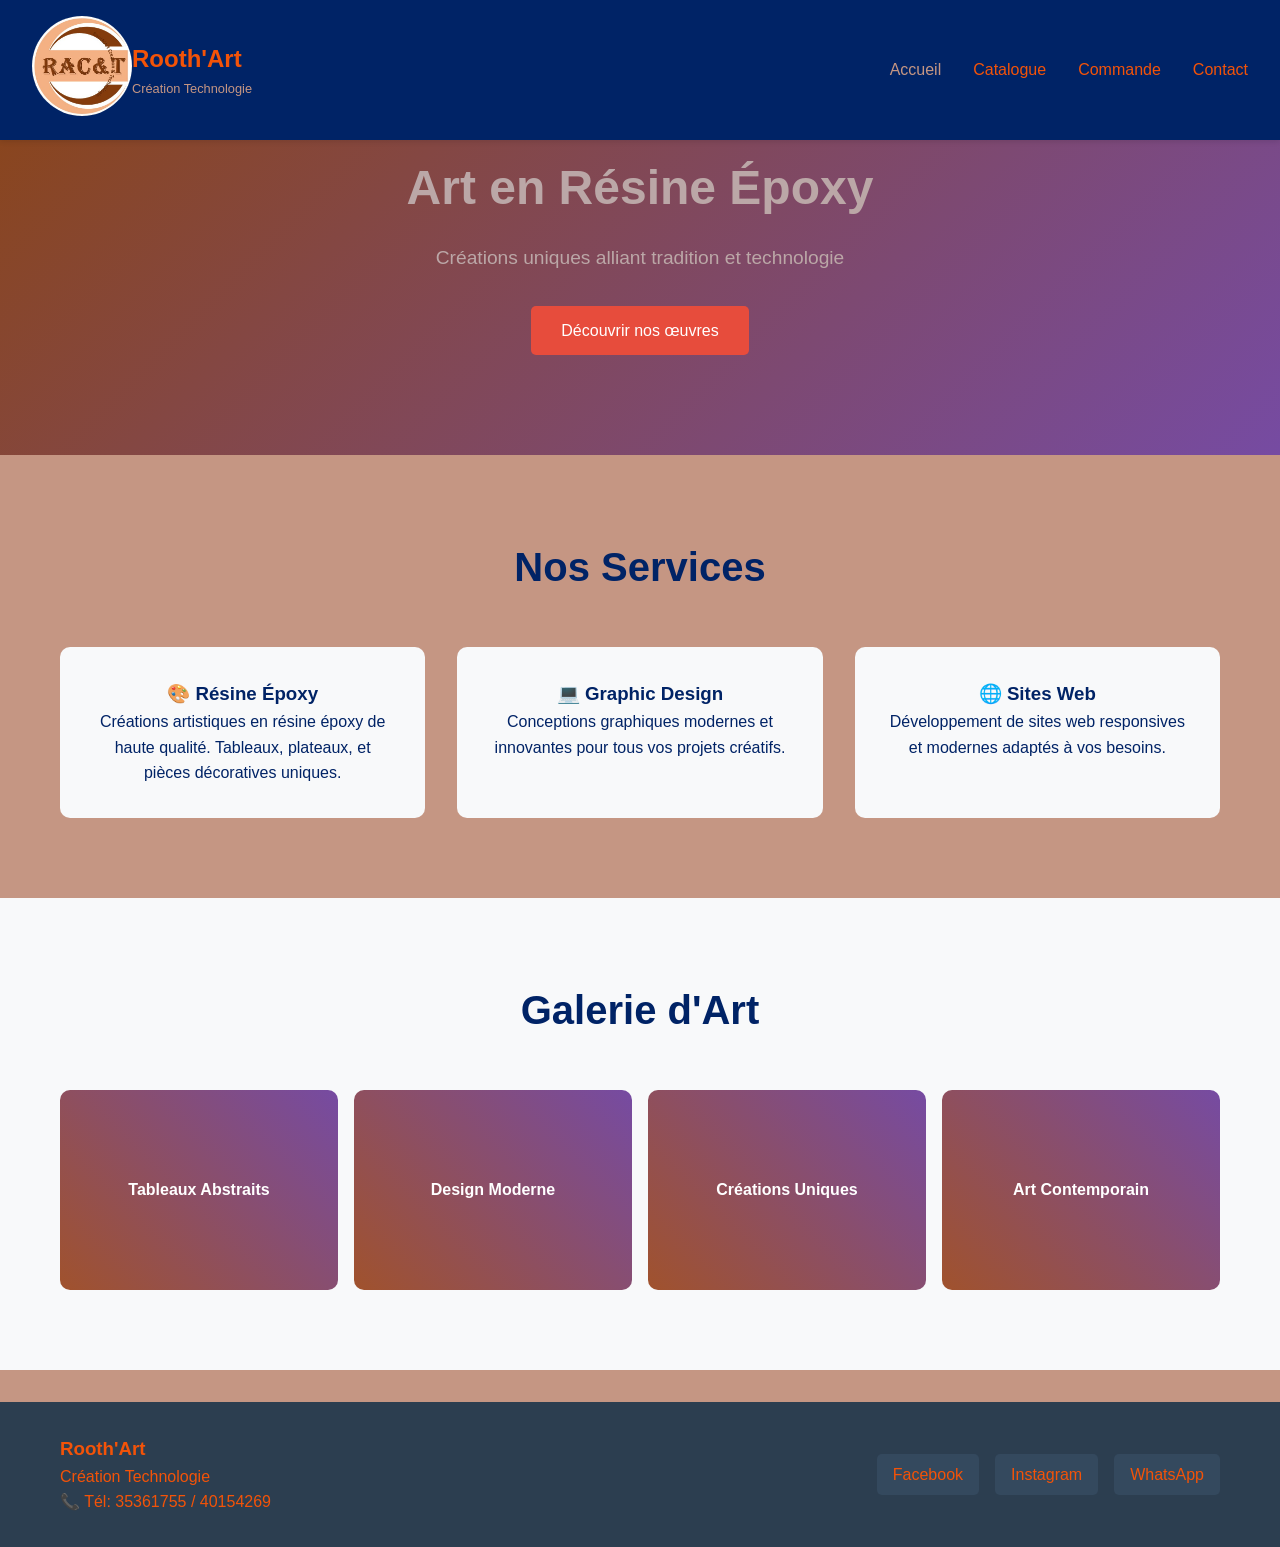
==== index.html @ ddb90b37 "Add files via upload" ====
<!DOCTYPE html>
<html lang="fr">
<head>
    <meta charset="UTF-8">
    <meta name="viewport" content="width=device-width, initial-scale=1.0">
    <link rel="stylesheet" href="styleindex.css">
    <title>Rooth'Art Création Technologie - Accueil</title>
</head>
<body>
    <header>
        <nav class="navbar">
           <div class="logo__Name">
             <div class="logo">
                 <img src="logo.jpg">
                </div>
            <div class="nav-brand">
                <h1>Rooth'Art</h1>
                <p>Création Technologie</p>
            </div>
           </div>
            <ul class="nav-menu">
                <li><a href="index.html" class="active">Accueil</a></li>
                <li><a href="catalogue.html">Catalogue</a></li>
                <li><a href="commande.html">Commande</a></li>
                <li><a href="contact.html">Contact</a></li>
            </ul>
            <div class="hamburger">
                <span></span>
                <span></span>
                <span></span>
            </div>
        </nav>
    </header>

    <main>
        <section class="hero">
            <div class="container">
                <div class="hero-content">
                    <h2>Art en Résine Époxy</h2>
                    <p>Créations uniques alliant tradition et technologie</p>
                    <a href="catalogue.html" class="btn">Découvrir nos œuvres</a>
                </div>
            </div>
        </section>

        <section class="services">
            <div class="container">
                <h2>Nos Services</h2>
                <div class="services-grid">
                    <div class="service-card">
                        <h3>🎨 Résine Époxy</h3>
                        <p>Créations artistiques en résine époxy de haute qualité. Tableaux, plateaux, et pièces décoratives uniques.</p>
                    </div>
                    <div class="service-card">
                        <h3>💻 Graphic Design</h3>
                        <p>Conceptions graphiques modernes et innovantes pour tous vos projets créatifs.</p>
                    </div>
                    <div class="service-card">
                        <h3>🌐 Sites Web</h3>
                        <p>Développement de sites web responsives et modernes adaptés à vos besoins.</p>
                    </div>
                </div>
            </div>
        </section>

        <section class="gallery-preview">
            <div class="container">
                <h2>Galerie d'Art</h2>
                <div class="gallery-grid">
                    <div class="gallery-item">Tableaux Abstraits</div>
                    <div class="gallery-item">Design Moderne</div>
                    <div class="gallery-item">Créations Uniques</div>
                    <div class="gallery-item">Art Contemporain</div>
                </div>
            </div>
        </section>
    </main>

    <footer>
        <div class="container">
            <div class="footer-content">
                <div class="footer-info">
                    <h3>Rooth'Art</h3>
                    <p>Création Technologie</p>
                    <p>📞 Tél: 35361755 / 40154269</p>
                </div>
                <div class="social-links">
                    <a href="#" class="social-link">Facebook</a>
                    <a href="#" class="social-link">Instagram</a>
                    <a href="https://wa.me/50940154269" class="social-link">WhatsApp</a>
                </div>
            </div>
        </div>
    </footert>
</body>
</html>
---- styleindex.css ----
* {
            margin: 0;
            padding: 0;
            box-sizing: border-box;
        }

        body {
            font-family: 'Arial', sans-serif;
            line-height: 1.6;
            color: #002366;
            background: #c59683;
        }

        .container {
            max-width: 1200px;
            margin: 0 auto;
            padding: 0 20px;
        }

        /* Navigation */
        .logo img{
            width: 100px;
            height: 100px;
            border-radius: 50%;
        }
        .logo__Name{
            display: flex;
            align-items: center;
        }
        .navbar {
            display: flex;
            justify-content: space-between;
            align-items: center;
            padding: 1rem 2rem;
            background: #002366;
            box-shadow: 0 2px 5px rgba(0,0,0,0.1);
            position: fixed;
            width: 100%;
            top: 0;
            z-index: 1000;
        }

        .nav-brand h1 {
            color: #f35308;
            font-size: 1.5rem;
        }

        .nav-brand p {
            color: #c59683;
            font-size: 0.8rem;
        }

        .nav-menu {
            display: flex;
            list-style: none;
            gap: 2rem;
        }

        .nav-menu a {
            text-decoration: none;
            color: #f35308;
            font-weight: 500;
            transition: color 0.3s;
        }

        .nav-menu a.active,
        .nav-menu a:hover {
            color: #c59683;
        }

        .hamburger {
            display: none;
            flex-direction: column;
            cursor: pointer;
        }

        .hamburger span {
            width: 25px;
            height: 3px;
            background: #333;
            margin: 3px 0;
            transition: 0.3s;
        }

        /* Hero Section */
        .hero {
            background: linear-gradient(135deg, #8b4513 0%, #764ba2 100%);
            color: rgb(187, 167, 167);
            padding: 150px 0 100px;
            text-align: center;
        }

        .hero-content h2 {
            font-size: 3rem;
            margin-bottom: 1rem;
        }

        .hero-content p {
            font-size: 1.2rem;
            margin-bottom: 2rem;
        }

        .btn {
            display: inline-block;
            background: #e74c3c;
            color: white;
            padding: 12px 30px;
            text-decoration: none;
            border-radius: 5px;
            transition: background 0.3s;
            border: none;
            cursor: pointer;
            font-size: 1rem;
        }

        .btn:hover {
            background: #c0392b;
        }

        /* Services */
        .services {
            padding: 80px 0;
        }

        .services h2 {
            text-align: center;
            margin-bottom: 3rem;
            font-size: 2.5rem;
        }

        .services-grid {
            display: grid;
            grid-template-columns: repeat(auto-fit, minmax(300px, 1fr));
            gap: 2rem;
        }

        .service-card {
            background: #f8f9fa;
            padding: 2rem;
            border-radius: 10px;
            text-align: center;
            transition: transform 0.3s;
        }

        .service-card:hover {
            transform: translateY(-5px);
        }

        /* Gallery Preview */
        .gallery-preview {
            padding: 80px 0;
            background: #f8f9fa;
        }

        .gallery-preview h2 {
            text-align: center;
            margin-bottom: 3rem;
            font-size: 2.5rem;
        }

        .gallery-grid {
            display: grid;
            grid-template-columns: repeat(auto-fit, minmax(250px, 1fr));
            gap: 1rem;
        }

        .gallery-item {
            height: 200px;
            background: linear-gradient(45deg, #a0522d, #764ba2);
            border-radius: 10px;
            display: flex;
            align-items: center;
            justify-content: center;
            color: white;
            font-weight: bold;
            text-align: center;
            padding: 1rem;
        }

        /* Footer */
        footer {
            background: #2c3e50;
            color: #f35308;
            padding: 2rem 0;
            margin-top: 2rem;
        }

        .footer-content {
            display: flex;
            justify-content: space-between;
            align-items: center;
        }

        .social-links {
            display: flex;
            gap: 1rem;
        }

        .social-link {
            color: #f35308;
            text-decoration: none;
            padding: 0.5rem 1rem;
            background: #34495e;
            border-radius: 5px;
            transition: background 0.3s;
        }

        .social-link:hover {
            background: #3498db;
        }

        /* Responsive Design 
        @media (max-width: 768px) {
            .hamburger {
                display: flex;
            }
            
            .nav-menu {
                position: fixed;
                left: -100%;
                top: 70px;
                flex-direction: column;
                background-color: white;
                width: 100%;
                text-align: center;
                transition: 0.3s;
                box-shadow: 0 10px 27px rgba(0,0,0,0.05);
                padding: 2rem 0;
            }
            
            .nav-menu.active {
                left: 0;
            }
            
            .hero-content h2 {
                font-size: 2rem;
            }
            
            .footer-content {
                flex-direction: column;
                gap: 1rem;
                text-align: center;
            }
            
            .services-grid {
                grid-template-columns: 1fr;
            }

            .gallery-grid {
                grid-template-columns: repeat(auto-fit, minmax(200px, 1fr));
            }
        }

        @media (max-width: 480px) {
            .container {
                padding: 0 15px;
            }
            
            .navbar {
                padding: 1rem;
            }
            
            .hero {
                padding: 120px 0 60px;
            }
            
            .gallery-item {
                height: 150px;
                font-size: 0.9rem;
            }
        }
    
         /* Responsive */
        @media (max-width: 200px) {
            .nav-container {
                flex-direction: column;
                gap: 1rem;
            }

            nav ul {
                gap: 1rem;
            }

            .contact-grid {
                grid-template-columns: 1fr;
            }

            .section {
                padding: 2rem 1rem;
            }
        }
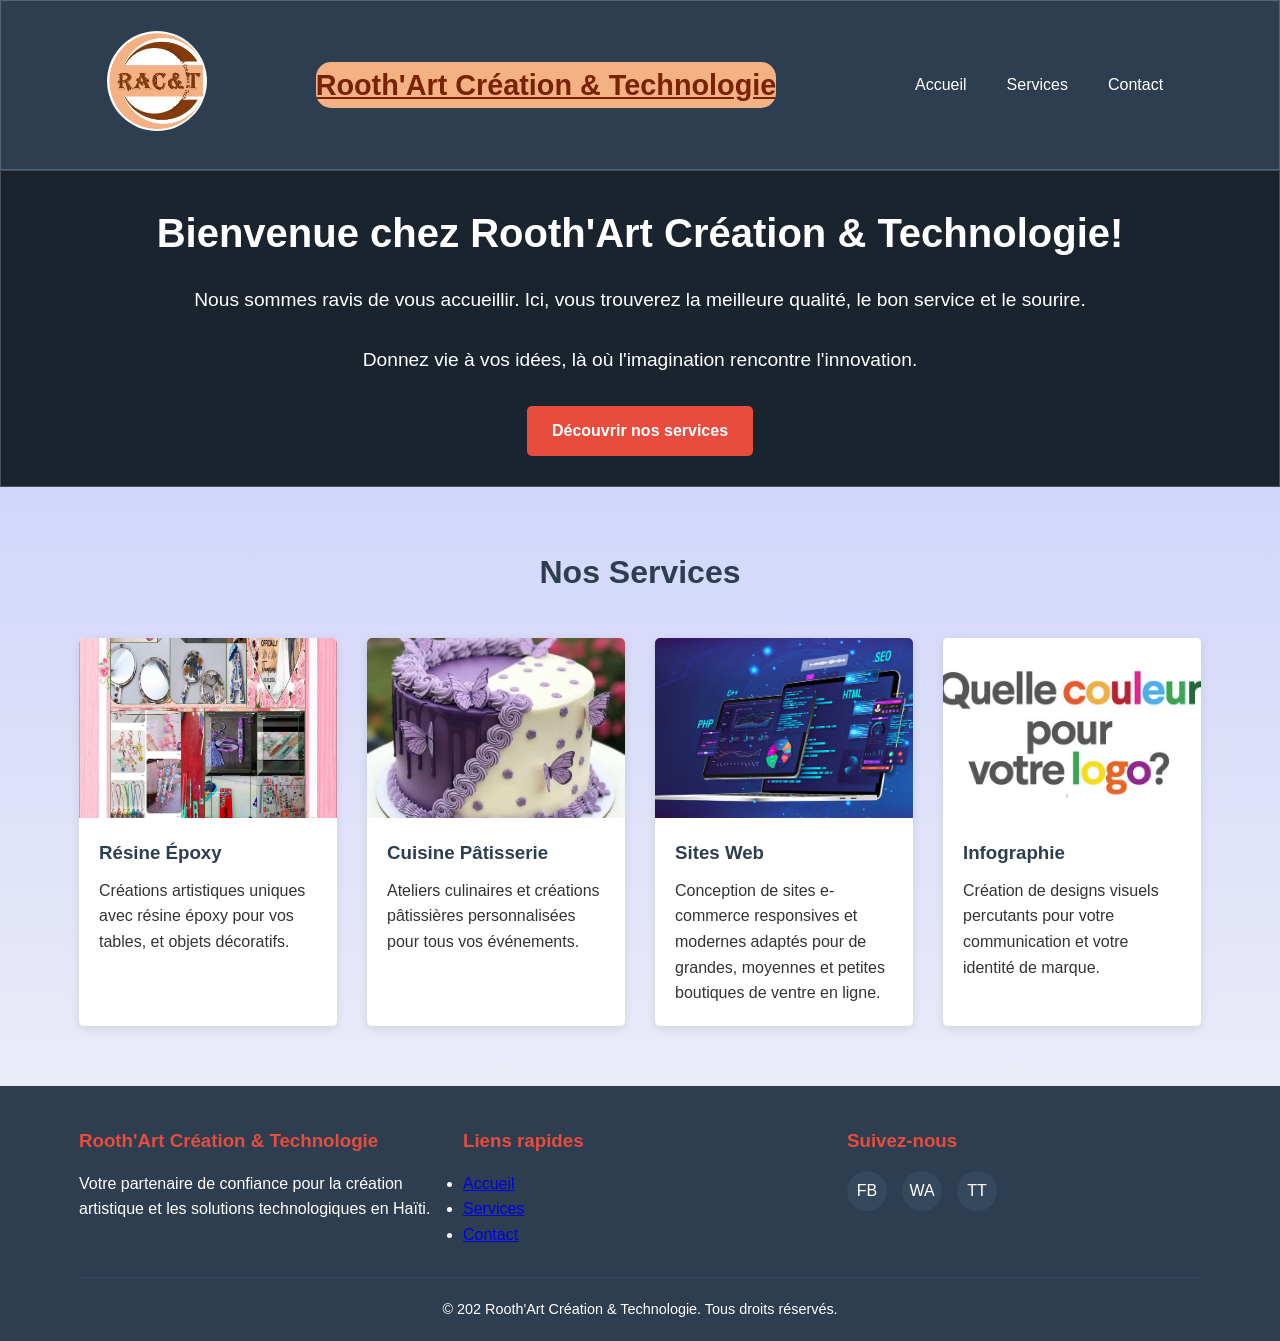
==== commit 711cb2f2: "Add files via upload" ====
--- a/index.html
+++ b/index.html
@@ -3,94 +3,484 @@
 <head>
     <meta charset="UTF-8">
     <meta name="viewport" content="width=device-width, initial-scale=1.0">
-    <link rel="stylesheet" href="styleindex.css">
-    <title>Rooth'Art Création Technologie - Accueil</title>
+    <title>Accueil - Rooth'Art Création & Technologie</title>
+    <style>
+        * {
+            margin: 0;
+            padding: 0;
+            box-sizing: border-box;
+        }
+        
+        body {
+            font-family: 'Arial', sans-serif;
+            line-height: 1.6;
+            color: #333;
+            background-color: #f9f9f9;
+            background: linear-gradient(rgba(174, 182, 252, 0.8), rgba(242, 243, 245, 0.8)), 
+                        url("fotolia.jpg");
+            background-size: cover;
+             transition: transform 0.3s;
+               transform-style: preserve-3d;
+            animation: carouselRotate 60s ;
+             transition: all 0.5s ease;
+        
+        }
+
+          @keyframes carouselRotate {
+            0% { transform: rotateY(0deg); }
+            100% { transform: rotateY(360deg); }
+        }
+        
+        .container {
+            width: 90%;
+            max-width: 1200px;
+            margin: 0 auto;
+            padding: 0 15px;
+        }
+        
+        /* Header */
+        header {
+            background-color: #2c3e50;
+            color: white;
+            padding: 15px 0;
+            position: sticky;
+            top: 0;
+            z-index: 100;
+            box-shadow: 0 2px 5px rgba(0,0,0,0.1);
+        }
+        
+
+        /* KADO 1: Bounce Animation */
+        header {
+            
+            backdrop-filter: blur(10px);
+            border-radius: none;
+            padding: 30px;
+            text-align: center;
+            border: 1px solid rgba(255,255,255,0.2);
+            cursor: pointer;
+            transition: all 0.3s ease;
+            animation: bounce 2s infinite ease-in-out;
+        }
+
+        header:hover {
+            animation-play-state: paused;
+            background: rgba(255,255,255,0.2);
+            transform: scale(1.05);
+        }
+
+        @keyframes bounce {
+            0%, 100% {
+                transform: translateY(0);
+            }
+            50% {
+                transform: translateY(-20px);
+            }
+        }
+        .log img{
+            width: 100px;
+            height: 100px;
+            border-radius: 50px;
+               transition: transform 0.3s;
+               transform-style: preserve-3d;
+            animation: carouselRotate 60s infinite;
+             transition: all 0.5s ease;
+        }
+           @keyframes carouselRotate {
+            0% { transform: rotateY(0deg); }
+            100% { transform: rotateY(360deg); }
+        }
+        .logo {
+            font-size: 1.8rem;
+            font-weight: bold;
+            color:#792203
+        }
+        .log img:hover {
+            animation-play-state: paused;
+            background: rgba(255,255,255,0.2);
+            transform: scale(1.05);
+        }
+        
+        /* Typewriter Animation */
+        .logo {
+            background: rgba(244,177,131);
+            backdrop-filter: blur(10px);
+            border-radius: 15px;
+            padding: 0px;
+            text-align: center;
+        
+            border: none;
+            cursor: pointer;
+            overflow: hidden;
+        }
+
+        .logo {
+            overflow: hidden;
+            border-right: 2px  white;
+            white-space: nowrap;
+            animation: typing 3s steps(20) infinite alternate, blink 0.8s infinite;
+        }
+
+        @keyframes typing {
+            0% { width: 0; }
+            100% { width: 100%; }
+        }
+
+        @keyframes blink {
+            0%, 100% { border-color: rgb(255, 94, 0); }
+            50% { border-color: transparent; }
+        }
+        .logo:hover {
+            animation-play-state: paused;
+            background:#792203;
+            transform: scale(1.05);
+            color: white;
+        }
+        nav {
+            display: flex;
+            justify-content: space-between;
+            align-items: center;
+        }
+        
+        .nav-links {
+            display: flex;
+            list-style: none;
+        }
+        
+        .nav-links li {
+            margin-left: 20px;
+        }
+        
+        .nav-links a {
+            color: white;
+            text-decoration: none;
+            padding: 5px 10px;
+            transition: color 0.3s;
+        }
+        
+        .nav-links a:hover {
+            color: #e74c3c;
+        }
+        
+        .menu-toggle {
+            display: none;
+            cursor: pointer;
+            font-size: 1.5rem;
+        }
+        
+        #menu-check {
+            display: none;
+        }
+        
+        /* Hero Section */
+        .hero {
+            background: linear-gradient(rgba(0,0,0,0.5), rgba(0,0,0,0.5)), #34495e;
+            color: white;
+            text-align: center;
+            padding: 100px 0;
+        }
+        
+        .hero h1 {
+            font-size: 2.5rem;
+            margin-bottom: 20px;
+        }
+        
+        .hero p {
+            font-size: 1.2rem;
+            margin-bottom: 30px;
+        }
+         .hero{
+            backdrop-filter: blur(10px);
+            border-radius: none;
+            padding: 30px;
+            text-align: center;
+            border: 1px solid rgba(255,255,255,0.2);
+            cursor: pointer;
+            animation: pulse 3s infinite;
+            transition: all 0.3s ease;
+        }
+
+        .hero:hover {
+            animation-play-state: paused;
+            box-shadow: 0 0 30px rgba(255,255,255,0.5);
+        }
+
+        @keyframes pulse {
+            0%, 100% {
+                transform: scale(1);
+                box-shadow: 0 0 0 rgba(255,255,255,0);
+            }
+            50% {
+                transform: scale(1.05);
+                box-shadow: 0 0 20px rgba(255,255,255,0.3);
+            }
+        }
+
+        
+        .btn {
+            display: inline-block;
+            background-color: #e74c3c;
+            color: white;
+            padding: 12px 25px;
+            border-radius: 5px;
+            font-weight: bold;
+            transition: background-color 0.3s;
+            text-decoration: none;
+        }
+        
+        .btn:hover {
+            background-color: #c0392b;
+        }
+        
+        /* Services Preview */
+        .services-preview {
+            padding: 60px 0;
+        }
+        
+        .section-title {
+            text-align: center;
+            margin-bottom: 40px;
+            font-size: 2rem;
+            color: #2c3e50;
+        }
+        
+        .services-grid {
+            display: grid;
+            grid-template-columns: repeat(auto-fit, minmax(250px, 1fr));
+            gap: 30px;
+        }
+        
+        .service-card {
+            background-color: white;
+            border-radius: 5px;
+            overflow: hidden;
+            box-shadow: 0 3px 10px rgba(0,0,0,0.1);
+            transition: transform 0.3s;
+               transform-style: preserve-3d;
+            animation: carouselRotate 60s infinite;
+            
+        }
+           @keyframes carouselRotate {
+            0% { transform: rotateY(0deg); }
+            100% { transform: rotateY(360deg); }
+        }
+        .service-card:hover {
+            transform: translateY(-5px);
+        }
+        
+        .service-card img {
+            width: 100%;
+            height: 180px;
+            object-fit: cover;
+            background-color: #ddd;
+             transition: all 0.5s ease;
+            
+
+        }
+         .carousel-item:nth-child(1) { transform: rotateY(0deg) translateZ(400px); }
+        .carousel-item:nth-child(2) { transform: rotateY(60deg) translateZ(400px); }
+        .carousel-item:nth-child(3) { transform: rotateY(120deg) translateZ(400px); }
+        .carousel-item:nth-child(4) { transform: rotateY(180deg) translateZ(400px); }
+        .carousel-item:nth-child(5) { transform: rotateY(240deg) translateZ(400px); }
+        .carousel-item:nth-child(6) { transform: rotateY(300deg) translateZ(400px); }
+        
+        .service-info {
+            padding: 20px;
+        }
+        
+        .service-info h3 {
+            margin-bottom: 10px;
+            color: #2c3e50;
+        }
+          .service-card:hover {
+            animation-play-state: paused;
+            background: rgba(255,255,255,0.2);
+            transform: scale(1.05);
+        }
+        /* Footer */
+        footer {
+            background-color: #2c3e50;
+            color: white;
+            padding: 40px 0 20px;
+        }
+        
+        .footer-content {
+            display: grid;
+            grid-template-columns: repeat(auto-fit, minmax(200px, 1fr));
+            gap: 30px;
+            margin-bottom: 30px;
+        }
+        
+        .footer-section h3 {
+            margin-bottom: 15px;
+            color: #e74c3c;
+        }
+        
+        .social-links {
+            display: flex;
+            gap: 15px;
+        }
+        
+        .social-links a {
+            display: inline-block;
+            width: 40px;
+            height: 40px;
+            background-color: #34495e;
+            border-radius: 50%;
+            text-align: center;
+            line-height: 40px;
+            transition: background-color 0.3s;
+            color: white;
+            text-decoration: none;
+        }
+        
+        .social-links a:hover {
+            background-color: #e74c3c;
+        }
+        
+        .copyright {
+            text-align: center;
+            padding-top: 20px;
+            border-top: 1px solid #34495e;
+            font-size: 0.9rem;
+        }
+        
+        /* Mobile Navigation */
+        @media (max-width: 768px) {
+            .menu-toggle {
+                display: block;
+            }
+            
+            .nav-links {
+                position: fixed;
+                top: 70px;
+                left: -100%;
+                width: 100%;
+                height: calc(100vh - 70px);
+                background-color: #2c3e50;
+                flex-direction: column;
+                align-items: center;
+                justify-content: flex-start;
+                padding-top: 50px;
+                transition: left 0.3s;
+            }
+            
+            #menu-check:checked ~ .nav-links {
+                left: 0;
+            }
+            
+            .nav-links li {
+                margin: 15px 0;
+            }
+            
+            .hero h1 {
+                font-size: 2rem;
+            }
+            
+            .hero p {
+                font-size: 1rem;
+            }
+        }
+    </style>
 </head>
 <body>
     <header>
-        <nav class="navbar">
-           <div class="logo__Name">
-             <div class="logo">
-                 <img src="logo.jpg">
+        <div class="container">
+            <nav>
+                <div class="log">
+                <img src="log.jpg">
                 </div>
-            <div class="nav-brand">
-                <h1>Rooth'Art</h1>
-                <p>Création Technologie</p>
-            </div>
-           </div>
-            <ul class="nav-menu">
-                <li><a href="index.html" class="active">Accueil</a></li>
-                <li><a href="catalogue.html">Catalogue</a></li>
-                <li><a href="commande.html">Commande</a></li>
-                <li><a href="contact.html">Contact</a></li>
-            </ul>
-            <div class="hamburger">
-                <span></span>
-                <span></span>
-                <span></span>
-            </div>
-        </nav>
+                <a href="index.html" class="logo">Rooth'Art Création & Technologie</a>
+                <input type="checkbox" id="menu-check">
+                <label for="menu-check" class="menu-toggle">☰</label>
+                <ul class="nav-links">
+                    <li><a href="index.html">Accueil</a></li>
+                    <li><a href="services.html">Services</a></li>
+                    <li><a href="contact.html">Contact</a></li>
+                </ul>
+            </nav>
+        </div>
     </header>
 
     <main>
         <section class="hero">
             <div class="container">
-                <div class="hero-content">
-                    <h2>Art en Résine Époxy</h2>
-                    <p>Créations uniques alliant tradition et technologie</p>
-                    <a href="catalogue.html" class="btn">Découvrir nos œuvres</a>
-                </div>
+                <h1>Bienvenue chez Rooth'Art Création & Technologie!</h1>
+                <p>Nous sommes ravis de vous accueillir. 
+Ici, vous trouverez la meilleure qualité, le bon service et le sourire.
+</p>
+<p>Donnez vie à vos idées, là où l'imagination rencontre l'innovation.</p>
+                <a href="services.html" class="btn">Découvrir nos services</a>
             </div>
         </section>
-
-        <section class="services">
+        
+        <section class="services-preview">
             <div class="container">
-                <h2>Nos Services</h2>
+                
+                <h2 class="section-title">Nos Services</h2>
                 <div class="services-grid">
+                   
                     <div class="service-card">
-                        <h3>🎨 Résine Époxy</h3>
-                        <p>Créations artistiques en résine époxy de haute qualité. Tableaux, plateaux, et pièces décoratives uniques.</p>
+                        <div style="background-color: #e74c3c; height: 180px; display: flex; align-items: center; justify-content: center; color: white; font-weight: bold;"><img src="collec .jpg"></div>
+                        <div class="service-info">
+                            <h3>Résine Époxy</h3>
+                            <p>Créations artistiques uniques avec résine époxy pour vos tables, et objets décoratifs.</p>
+                        </div>
                     </div>
                     <div class="service-card">
-                        <h3>💻 Graphic Design</h3>
-                        <p>Conceptions graphiques modernes et innovantes pour tous vos projets créatifs.</p>
+                        <div style="background-color: #3498db; height: 180px; display: flex; align-items: center; justify-content: center; color: white; font-weight: bold;"><img src="36.jpg"></div>
+                        <div class="service-info">
+                            <h3>Cuisine Pâtisserie</h3>
+                            <p>Ateliers culinaires et créations pâtissières personnalisées pour tous vos événements.</p>
+                        </div>
                     </div>
                     <div class="service-card">
-                        <h3>🌐 Sites Web</h3>
-                        <p>Développement de sites web responsives et modernes adaptés à vos besoins.</p>
+                        <div style="background-color: #2ecc71; height: 180px; display: flex; align-items: center; justify-content: center; color: white; font-weight: bold;"><img src="DE.jpg"></div>
+                        <div class="service-info">
+                            <h3>Sites Web</h3>
+                            <p>Conception de sites e-commerce responsives et modernes adaptés pour de grandes, moyennes et petites boutiques de ventre en ligne.</p>
+                        </div>
+                    </div>
+                    <div class="service-card">
+                        <div style="background-color: none; height: 180px; display: flex; align-items: center; justify-content: center; color: white; font-weight: bold;"><img src="80.jpg"></div>
+                        <div class="service-info">
+                            <h3>Infographie</h3>
+                            <p>Création de designs visuels percutants pour votre communication et votre identité de marque.</p>
+                        </div>
                     </div>
                 </div>
             </div>
         </section>
-
-        <section class="gallery-preview">
-            <div class="container">
-                <h2>Galerie d'Art</h2>
-                <div class="gallery-grid">
-                    <div class="gallery-item">Tableaux Abstraits</div>
-                    <div class="gallery-item">Design Moderne</div>
-                    <div class="gallery-item">Créations Uniques</div>
-                    <div class="gallery-item">Art Contemporain</div>
-                </div>
-            </div>
-        </section>
     </main>
 
     <footer>
         <div class="container">
             <div class="footer-content">
-                <div class="footer-info">
-                    <h3>Rooth'Art</h3>
-                    <p>Création Technologie</p>
-                    <p>📞 Tél: 35361755 / 40154269</p>
+                <div class="footer-section">
+                    <h3>Rooth'Art Création & Technologie</h3>
+                    <p>Votre partenaire de confiance pour la création artistique et les solutions technologiques en Haïti.</p>
                 </div>
-                <div class="social-links">
-                    <a href="#" class="social-link">Facebook</a>
-                    <a href="#" class="social-link">Instagram</a>
-                    <a href="https://wa.me/50940154269" class="social-link">WhatsApp</a>
+                <div class="footer-section">
+                    <h3>Liens rapides</h3>
+                    <ul>
+                        <li><a href="index.html">Accueil</a></li>
+                        <li><a href="services.html">Services</a></li>
+                        <li><a href="contact.html">Contact</a></li>
+                    </ul>
+                </div>
+                <div class="footer-section">
+                    <h3>Suivez-nous</h3>
+                    <div class="social-links">
+                        <a href="#" aria-label="Facebook">FB</a>
+                        <a href="#" aria-label="WhatsApp">WA</a>
+                        <a href="#" aria-label="TikTok">TT</a>
+                    </div>
                 </div>
             </div>
+            <div class="copyright">
+                <p>&copy; 202 Rooth'Art Création & Technologie. Tous droits réservés.</p>
+            </div>
         </div>
-    </footert>
+    </footer>
 </body>
 </html>
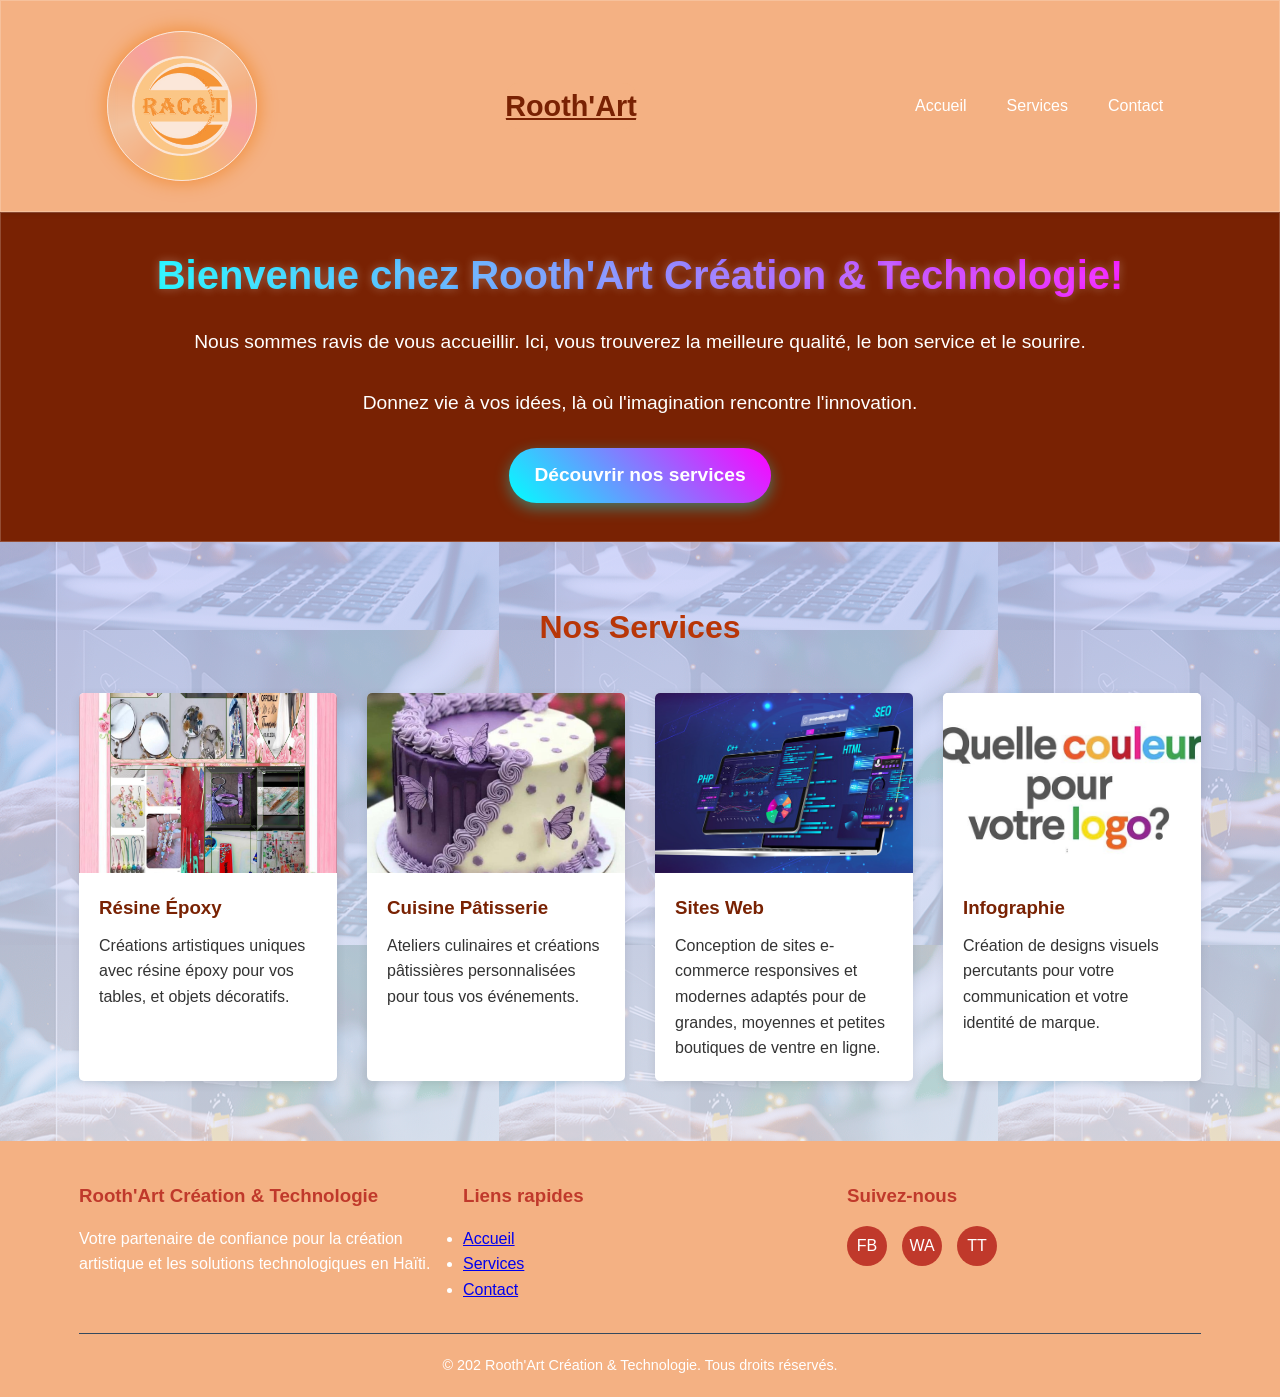
==== commit 44c5307d: "Add files via upload" ====
--- a/index.html
+++ b/index.html
@@ -15,10 +15,8 @@
             font-family: 'Arial', sans-serif;
             line-height: 1.6;
             color: #333;
-            background-color: #f9f9f9;
             background: linear-gradient(rgba(174, 182, 252, 0.8), rgba(242, 243, 245, 0.8)), 
-                        url("fotolia.jpg");
-            background-size: cover;
+                        url("prog1.png");
              transition: transform 0.3s;
                transform-style: preserve-3d;
             animation: carouselRotate 60s ;
@@ -40,7 +38,7 @@
         
         /* Header */
         header {
-            background-color: #2c3e50;
+            background-color: rgba(244,177,131);
             color: white;
             padding: 15px 0;
             position: sticky;
@@ -65,7 +63,7 @@
 
         header:hover {
             animation-play-state: paused;
-            background: rgba(255,255,255,0.2);
+            background:#792203;
             transform: scale(1.05);
         }
 
@@ -75,6 +73,212 @@
             }
             50% {
                 transform: translateY(-20px);
+            }
+        }
+         .log {
+            position: absolute;
+            width: 100%;
+            height: 100%;
+            display: flex;
+            justify-content: center;
+            align-items: center;
+            transform-style: preserve-3d;
+            animation: float 6s ease-in-out infinite;
+        }
+
+        .log {
+            position: absolute;
+            width: 150px;
+            height: 150px;
+            background: rgba(255, 255, 255, 0.1);
+            border-radius: 50%;
+            display: flex;
+            justify-content: center;
+            align-items: center;
+            box-shadow: 
+                0 0 20px #792203;
+                
+            backdrop-filter: blur(5px);
+            border: 1px solid white
+        }
+
+        .log {
+            font-size: 80px;
+            color: transparent;
+            background: linear-gradient(45deg, #00ffff, #ff00ff, #ffff00);
+            background-clip: text;
+            -webkit-background-clip: text;
+            animation: colorShift 4s linear infinite;
+        }
+
+        .log{
+            background: 
+                radial-gradient(circle at 30% 30%, rgba(0, 255, 255, 0.4), transparent 70%),
+                radial-gradient(circle at 70% 70%, rgba(255, 0, 255, 0.4), transparent 70%);
+            opacity: 0.7;
+            animation: rotate 10s linear infinite;
+            mix-blend-mode: overlay;
+        }
+
+        .log{
+            background: 
+                conic-gradient(from 0deg, 
+                    transparent 0%, 
+                    rgba(0, 255, 255, 0.3) 10%, 
+                    transparent 20%,
+                    rgba(255, 0, 255, 0.3) 30%,
+                    transparent 40%,
+                    rgba(255, 255, 0, 0.3) 50%,
+                    transparent 60%,
+                    rgba(0, 255, 255, 0.3) 70%,
+                    transparent 80%,
+                    rgba(255, 0, 255, 0.3) 90%,
+                    transparent 100%);
+            animation: spin 8s linear infinite;
+        }
+
+        .log {
+            position: relative;
+        
+        }
+
+        .particle:nth-child(2) {
+            background: rgba(255, 0, 255, 0.8);
+            animation-delay: 1s;
+            top: 20%;
+            left: 70%;
+        }
+
+        .particle:nth-child(3) {
+            background: rgba(255, 255, 0, 0.8);
+            animation-delay: 2s;
+            top: 60%;
+            left: 20%;
+        }
+
+        .particle:nth-child(4) {
+            background: rgba(0, 255, 255, 0.8);
+            animation-delay: 3s;
+            top: 80%;
+            left: 60%;
+        }
+
+        .particle:nth-child(5) {
+            background: rgba(255, 0, 255, 0.8);
+            animation-delay: 4s;
+            top: 40%;
+            left: 80%;
+        }
+
+        .header-content {
+            text-align: center;
+            margin-top: 20px;
+        }
+
+        h1 {
+            font-size: 2.5rem;
+            margin-bottom: 10px;
+            background: linear-gradient(90deg, #00ffff, #ff00ff);
+            background-clip: text;
+            -webkit-background-clip: text;
+            color: transparent;
+            text-shadow: 0 0 10px rgba(255, 255, 255, 0.3);
+        }
+
+        @keyframes float {
+            0%, 100% {
+                transform: translateY(0) rotateX(5deg) rotateY(5deg);
+            }
+            50% {
+                transform: translateY(-15px) rotateX(-5deg) rotateY(-5deg);
+            }
+        }
+
+        @keyframes colorShift {
+            0% {
+                filter: hue-rotate(0deg);
+            }
+            100% {
+                filter: hue-rotate(360deg);
+            }
+        }
+
+        @keyframes rotate {
+            0% {
+                transform: rotate(0deg);
+            }
+            100% {
+                transform: rotate(360deg);
+            }
+        }
+
+        @keyframes spin {
+            0% {
+                transform: rotate(0deg);
+            }
+            100% {
+                transform: rotate(360deg);
+            }
+        }
+
+        @keyframes particleFloat {
+            0%, 100% {
+                transform: translate(0, 0);
+                opacity: 0;
+            }
+            10% {
+                opacity: 1;
+            }
+            90% {
+                opacity: 1;
+            }
+            50% {
+                transform: translate(20px, -20px);
+            }
+        }
+
+        /* Responsive */
+        @media (max-width: 768px) {
+            .hologram-container {
+                width: 250px;
+                height: 250px;
+            }
+            
+            .logo-base {
+                width: 170px;
+                height: 170px;
+            }
+            
+            .logo-symbol {
+                font-size: 70px;
+            }
+            
+            h1 {
+                font-size: 2rem;
+            }
+        }
+
+        @media (max-width: 480px) {
+            .hologram-container {
+                width: 200px;
+                height: 200px;
+            }
+            
+            .logo-base {
+                width: 140px;
+                height: 140px;
+            }
+            
+            .logo-symbol {
+                font-size: 60px;
+            }
+            
+            h1 {
+                font-size: 1.8rem;
+            }
+            
+            p {
+                font-size: 1rem;
             }
         }
         .log img{
@@ -102,7 +306,7 @@
         }
         
         /* Typewriter Animation */
-        .logo {
+       .logo {
             background: rgba(244,177,131);
             backdrop-filter: blur(10px);
             border-radius: 15px;
@@ -112,13 +316,12 @@
             border: none;
             cursor: pointer;
             overflow: hidden;
-        }
+        } 
 
         .logo {
             overflow: hidden;
             border-right: 2px  white;
             white-space: nowrap;
-            animation: typing 3s steps(20) infinite alternate, blink 0.8s infinite;
         }
 
         @keyframes typing {
@@ -159,7 +362,7 @@
         }
         
         .nav-links a:hover {
-            color: #e74c3c;
+            color: #e74c3c;;
         }
         
         .menu-toggle {
@@ -174,7 +377,7 @@
         
         /* Hero Section */
         .hero {
-            background: linear-gradient(rgba(0,0,0,0.5), rgba(0,0,0,0.5)), #34495e;
+            background: #792203;;
             color: white;
             text-align: center;
             padding: 100px 0;
@@ -188,6 +391,7 @@
         .hero p {
             font-size: 1.2rem;
             margin-bottom: 30px;
+            text-align: center;
         }
          .hero{
             backdrop-filter: blur(10px);
@@ -203,6 +407,7 @@
         .hero:hover {
             animation-play-state: paused;
             box-shadow: 0 0 30px rgba(255,255,255,0.5);
+            background: rgba(244,177,131);;
         }
 
         @keyframes pulse {
@@ -217,12 +422,37 @@
         }
 
         
+        .btn {
+            display: inline-block;
+            padding: 15px 40px;
+            background: linear-gradient(45deg, #00ffff, #ff00ff);
+            color: white;
+            text-decoration: none;
+            font-weight: 600;
+            font-size: 1.2rem;
+            border-radius: 30px;
+            box-shadow: 0 5px 15px rgba(0, 255, 255, 0.4);
+            transition: all 0.3s ease;
+            position: relative;
+            overflow: hidden;
+        }
+
+        .btn::before {
+            content: '';
+            position: absolute;
+            top: 0;
+            left: -100%;
+            width: 100%;
+            height: 100%;
+            background: linear-gradient(90deg, transparent, rgba(255, 255, 255, 0.3), transparent);
+            transition: left 0.5s;
+        }
         .btn {
             display: inline-block;
             background-color: #e74c3c;
             color: white;
             padding: 12px 25px;
-            border-radius: 5px;
+            border-radius: 30px;
             font-weight: bold;
             transition: background-color 0.3s;
             text-decoration: none;
@@ -241,7 +471,7 @@
             text-align: center;
             margin-bottom: 40px;
             font-size: 2rem;
-            color: #2c3e50;
+            color: #b83607 ;
         }
         
         .services-grid {
@@ -290,7 +520,7 @@
         
         .service-info h3 {
             margin-bottom: 10px;
-            color: #2c3e50;
+            color:#792203;
         }
           .service-card:hover {
             animation-play-state: paused;
@@ -299,7 +529,7 @@
         }
         /* Footer */
         footer {
-            background-color: #2c3e50;
+            background-color:  rgba(244,177,131);
             color: white;
             padding: 40px 0 20px;
         }
@@ -313,7 +543,7 @@
         
         .footer-section h3 {
             margin-bottom: 15px;
-            color: #e74c3c;
+            color: #c0392b;
         }
         
         .social-links {
@@ -325,7 +555,7 @@
             display: inline-block;
             width: 40px;
             height: 40px;
-            background-color: #34495e;
+            background-color: #c0392b;;
             border-radius: 50%;
             text-align: center;
             line-height: 40px;
@@ -344,8 +574,7 @@
             border-top: 1px solid #34495e;
             font-size: 0.9rem;
         }
-        
-        /* Mobile Navigation */
+           /* Mobile Navigation */
         @media (max-width: 768px) {
             .menu-toggle {
                 display: block;
@@ -364,7 +593,9 @@
                 padding-top: 50px;
                 transition: left 0.3s;
             }
-            
+            .logo{
+                  grid-template-columns: repeat(auto-fit, minmax(200px, 1fr));
+            }
             #menu-check:checked ~ .nav-links {
                 left: 0;
             }
@@ -373,14 +604,11 @@
                 margin: 15px 0;
             }
             
-            .hero h1 {
-                font-size: 2rem;
-            }
-            
-            .hero p {
-                font-size: 1rem;
-            }
-        }
+            .contact-info {
+                grid-template-columns: 1fr;
+            }
+        }
+    
     </style>
 </head>
 <body>
@@ -390,7 +618,7 @@
                 <div class="log">
                 <img src="log.jpg">
                 </div>
-                <a href="index.html" class="logo">Rooth'Art Création & Technologie</a>
+                <a href="index.html" class="logo">Rooth'Art</a>
                 <input type="checkbox" id="menu-check">
                 <label for="menu-check" class="menu-toggle">☰</label>
                 <ul class="nav-links">
@@ -472,8 +700,8 @@
                     <h3>Suivez-nous</h3>
                     <div class="social-links">
                         <a href="#" aria-label="Facebook">FB</a>
-                        <a href="#" aria-label="WhatsApp">WA</a>
-                        <a href="#" aria-label="TikTok">TT</a>
+                        <a href="https://wa.me/35361755" aria-label="WhatsApp">WA</a>
+                        <a href="https://www.tiktok.com/@Nurse_Tchedjoy" aria-label="TikTok">TT</a>
                     </div>
                 </div>
             </div>
